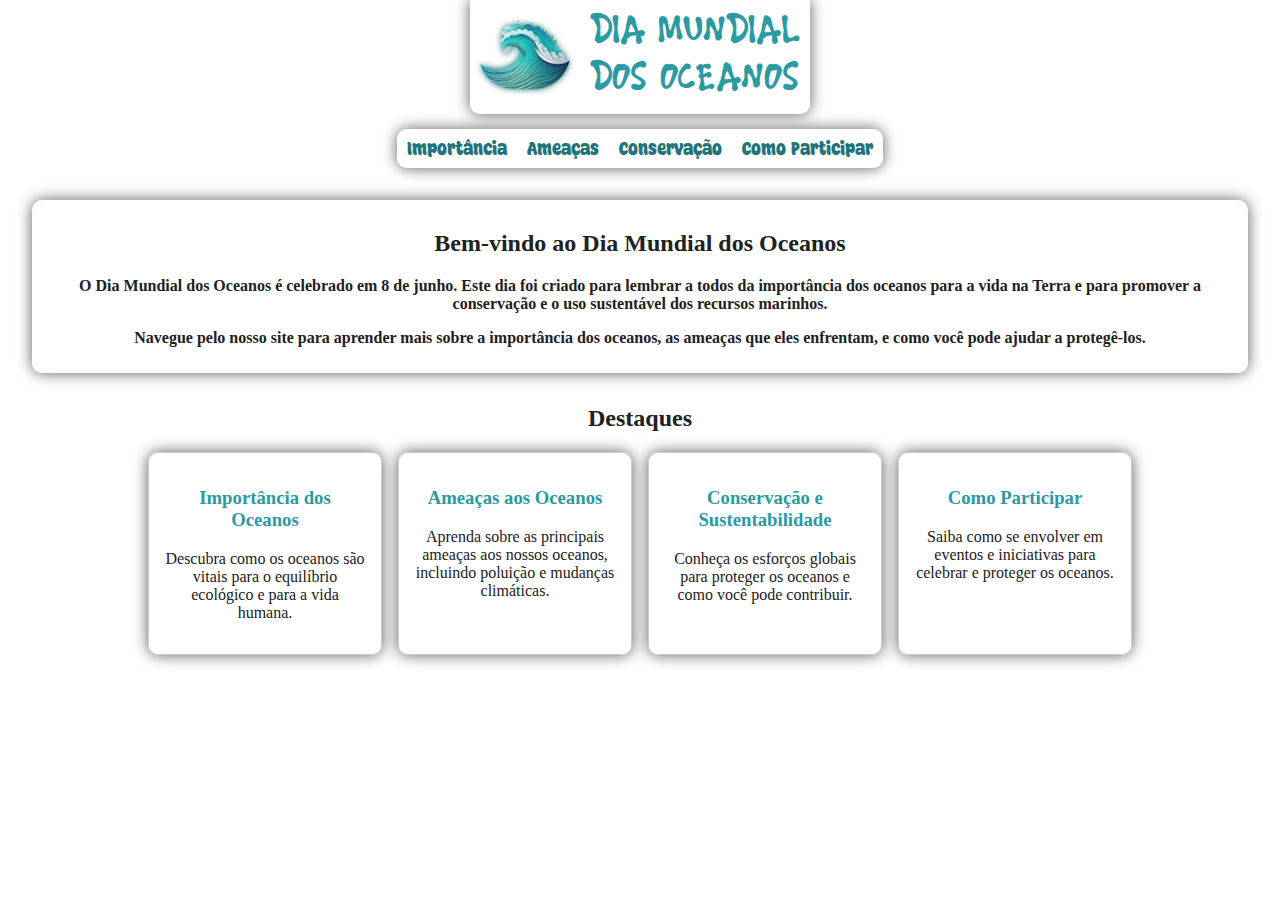
==== index.html @ 4f7d85d3 "Upload" ====
<!DOCTYPE html>
<html lang="pt-br">
<head>
    <meta charset="UTF-8">
    <meta name="viewport" content="width=device-width, initial-scale=1.0">
    <title>Ocean</title>
    <link rel="stylesheet" href="css/style.css">
</head>
<body>
    <header>
        <div class="boxfoda">
            <div id="logofoda"><a href="index.html"><img src="imagens/waveicon.png" alt=""></a></div>
            <div id="titulofoda">DIA MUNDIAL <br> DOS OCEANOS</div>
        </div>
        <nav>
            <a href="#">Importância</a>
            <a href="#">Ameaças</a>
            <a href="#">Conservação</a>
            <a href="#">Como Participar</a>
        </nav>
    </header>
    <main>
        <section id="intro">
            <h2>Bem-vindo ao Dia Mundial dos Oceanos</h2>
            <p>O Dia Mundial dos Oceanos é celebrado em 8 de junho. Este dia foi criado para lembrar a todos da importância dos oceanos para a vida na Terra e para promover a conservação e o uso sustentável dos recursos marinhos.</p>
            <p>Navegue pelo nosso site para aprender mais sobre a importância dos oceanos, as ameaças que eles enfrentam, e como você pode ajudar a protegê-los.</p>
        </section>
        
        <section id="destaques">
            <h2>Destaques</h2>
            <div class="cards">
                <div class="card">
                    <h3><a href="importancia.html">Importância dos Oceanos</a></h3>
                    <p>Descubra como os oceanos são vitais para o equilíbrio ecológico e para a vida humana.</p>
                </div>
                <div class="card">
                    <h3><a href="ameacas.html">Ameaças aos Oceanos</a></h3>
                    <p>Aprenda sobre as principais ameaças aos nossos oceanos, incluindo poluição e mudanças climáticas.</p>
                </div>
                <div class="card">
                    <h3><a href="conservacao.html">Conservação e Sustentabilidade</a></h3>
                    <p>Conheça os esforços globais para proteger os oceanos e como você pode contribuir.</p>
                </div>
                <div class="card">
                    <h3><a href="participar.html">Como Participar</a></h3>
                    <p>Saiba como se envolver em eventos e iniciativas para celebrar e proteger os oceanos.</p>
                </div>
            </div>
        </section>
    </main>
</body>
</html>
---- css/style.css ----
@font-face {
    font-family: AWAFONT;
    src: url(../fonts/6.ttf);
}

@font-face {
    font-family: AWANAV;
    src: url(../fonts/2.ttf);
}

body {
    background-image: url(../imagens/otraawa.png);
    background-repeat: no-repeat;
    background-position: center;
    background-attachment: fixed;
    background-size: cover;
    margin: 0px;
}

header {
    position: sticky;
    top: 0;
    display: flex;
    flex-direction: column;
    align-items: center;
    justify-content: center;
    z-index: 1000;
}

header nav {
    overflow: auto;
    gap: 20px;
    background-color: rgba(255, 255, 255, 0.568);
    box-shadow: 0px 0px 15px rgba(0, 0, 0, 0.637);
    margin-top: 15px;
    padding: 10px;
    border-radius: 10px;
    display: flex;
    align-items: center;
    align-content: center;
    justify-content: space-between;
}

header nav a {
    font-family: AWANAV;
    text-decoration: none;
    color: rgb(34, 116, 122);
    text-shadow: 0px 0px 3px white;
    transition: .5s ease;
}

header nav a:hover {
    transition: .5s ease;
    transform: scale(1.1);
}

.boxfoda {
    display: flex;
    flex-direction: row;
    align-items: center;
    align-content: center;
    justify-content: center;
    width: fit-content;
    background-color: rgba(255, 255, 255, 0.568);
    border-radius: 0px 0px 10px 10px;
    box-shadow: 0px 0px 15px rgba(0, 0, 0, 0.637);
}

#logofoda {
    padding: 0px 5px;
}

#logofoda img {
    width: 100px;
    transition: .5s ease;
    -webkit-filter: drop-shadow(0px 0px 10px rgb(255, 239, 239));
    filter: drop-shadow(0px 0px 3px rgb(5, 97, 97));
}

#logofoda img:hover {
    transition: .5s ease;
    transform: scale(1.1);
    -webkit-filter: drop-shadow(0px 0px 10px rgb(255, 255, 255));
    filter: drop-shadow(0px 0px 10px rgb(5, 97, 97));
}

#titulofoda {
    color: rgb(44, 154, 161);
    text-shadow: 0px 0px 3px rgb(255, 255, 255);
    padding: 10px;
    font-size: 2.5em;
    font-family: AWAFONT;
}

main {
    padding: 2rem;
    text-align: center;
}

#intro {
    padding: 10px;
    background-color: rgba(255, 255, 255, 0.568);
    border-radius: 10px;
    box-shadow: 0px 0px 15px rgba(0, 0, 0, 0.637);
    color: rgb(34, 33, 33);
    text-shadow: 0px 0px 3px rgb(255, 255, 255);
    margin-bottom: 2rem;
}

#intro p {
    font-weight: bold;
}

#destaques .cards {
    display: flex;
    flex-wrap: wrap;
    justify-content: center;
    gap: 1rem;
}

#destaques h2 {
    color: rgb(34, 33, 33);
    text-shadow: 0px 0px 3px rgb(255, 255, 255);
}

.card {
    background-color: rgba(255, 255, 255, 0.568);
    border-radius: 10px;
    box-shadow: 0px 0px 15px rgba(0, 0, 0, 0.637);
    border: 1px solid #ccc;
    padding: 1rem;
    width: 200px;
}

.card p {
    color: rgb(34, 33, 33);
    text-shadow: 0px 0px 3px rgb(255, 255, 255);
}

.cards h3 a {
    text-decoration: none;
    color: rgb(44, 154, 161);
    text-shadow: 0px 0px 3px rgb(255, 255, 255);
}

.cards h3 {
    transition: .5s ease;
}

.cards h3:hover {
    transition: .5s ease;
    transform: scale(1.1);
}

footer {
    background-color: #2a9df4;
    color: white;
    text-align: center;
    padding: 1rem;
    position: fixed;
    bottom: 0;
    width: 100%;
}
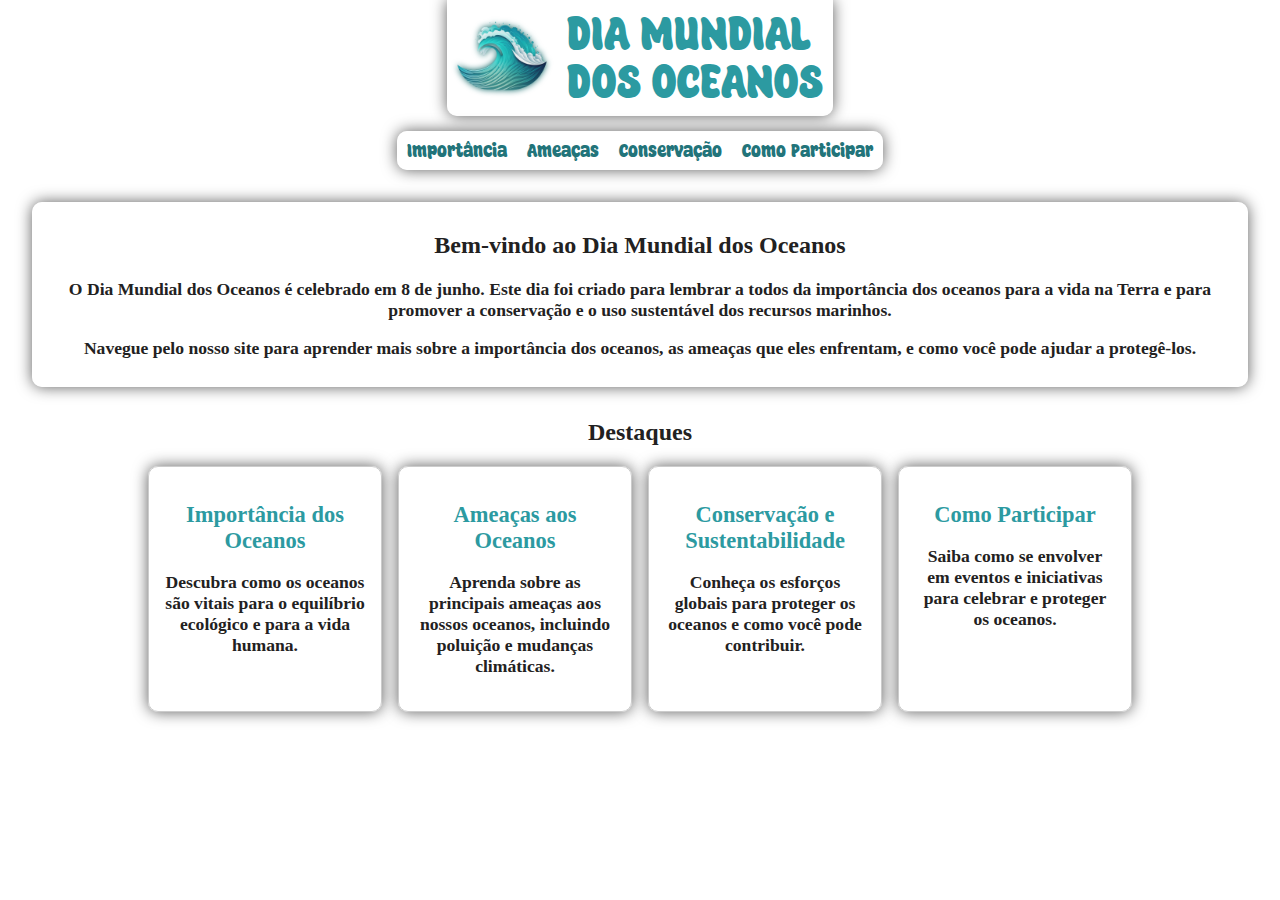
==== commit a5728eb5: "Update" ====
--- a/index.html
+++ b/index.html
@@ -5,6 +5,7 @@
     <meta name="viewport" content="width=device-width, initial-scale=1.0">
     <title>Ocean</title>
     <link rel="stylesheet" href="css/style.css">
+    <link rel="shortcut icon" href="imagens/waveico.ico" type="image/x-icon">
 </head>
 <body>
     <header>
@@ -13,10 +14,10 @@
             <div id="titulofoda">DIA MUNDIAL <br> DOS OCEANOS</div>
         </div>
         <nav>
-            <a href="#">Importância</a>
-            <a href="#">Ameaças</a>
-            <a href="#">Conservação</a>
-            <a href="#">Como Participar</a>
+            <a href="html/importancia.html">Importância</a>
+            <a href="html/ameacas.html">Ameaças</a>
+            <a href="html/conservacao.html">Conservação</a>
+            <a href="html/participar.html">Como Participar</a>
         </nav>
     </header>
     <main>
@@ -30,19 +31,19 @@
             <h2>Destaques</h2>
             <div class="cards">
                 <div class="card">
-                    <h3><a href="importancia.html">Importância dos Oceanos</a></h3>
+                    <h3><a href="html/importancia.html">Importância dos Oceanos</a></h3>
                     <p>Descubra como os oceanos são vitais para o equilíbrio ecológico e para a vida humana.</p>
                 </div>
                 <div class="card">
-                    <h3><a href="ameacas.html">Ameaças aos Oceanos</a></h3>
+                    <h3><a href="html/ameacas.html">Ameaças aos Oceanos</a></h3>
                     <p>Aprenda sobre as principais ameaças aos nossos oceanos, incluindo poluição e mudanças climáticas.</p>
                 </div>
                 <div class="card">
-                    <h3><a href="conservacao.html">Conservação e Sustentabilidade</a></h3>
+                    <h3><a href="html/conservacao.html">Conservação e Sustentabilidade</a></h3>
                     <p>Conheça os esforços globais para proteger os oceanos e como você pode contribuir.</p>
                 </div>
                 <div class="card">
-                    <h3><a href="participar.html">Como Participar</a></h3>
+                    <h3><a href="html/participar.html">Como Participar</a></h3>
                     <p>Saiba como se envolver em eventos e iniciativas para celebrar e proteger os oceanos.</p>
                 </div>
             </div>
--- a/css/style.css
+++ b/css/style.css
@@ -1,6 +1,6 @@
 @font-face {
     font-family: AWAFONT;
-    src: url(../fonts/6.ttf);
+    src: url(../fonts/2.ttf);
 }
 
 @font-face {
@@ -18,13 +18,10 @@
 }
 
 header {
-    position: sticky;
-    top: 0;
     display: flex;
     flex-direction: column;
     align-items: center;
     justify-content: center;
-    z-index: 1000;
 }
 
 header nav {
@@ -86,7 +83,7 @@
 
 #titulofoda {
     color: rgb(44, 154, 161);
-    text-shadow: 0px 0px 3px rgb(255, 255, 255);
+    text-shadow: 2px 2px 5px rgb(255, 255, 255);
     padding: 10px;
     font-size: 2.5em;
     font-family: AWAFONT;
@@ -109,6 +106,7 @@
 
 #intro p {
     font-weight: bold;
+    font-size: 1.1em;
 }
 
 #destaques .cards {
@@ -135,9 +133,12 @@
 .card p {
     color: rgb(34, 33, 33);
     text-shadow: 0px 0px 3px rgb(255, 255, 255);
+    font-size: 1.1em;
+    font-weight: bold;
 }
 
 .cards h3 a {
+    font-size: 1.2em;
     text-decoration: none;
     color: rgb(44, 154, 161);
     text-shadow: 0px 0px 3px rgb(255, 255, 255);
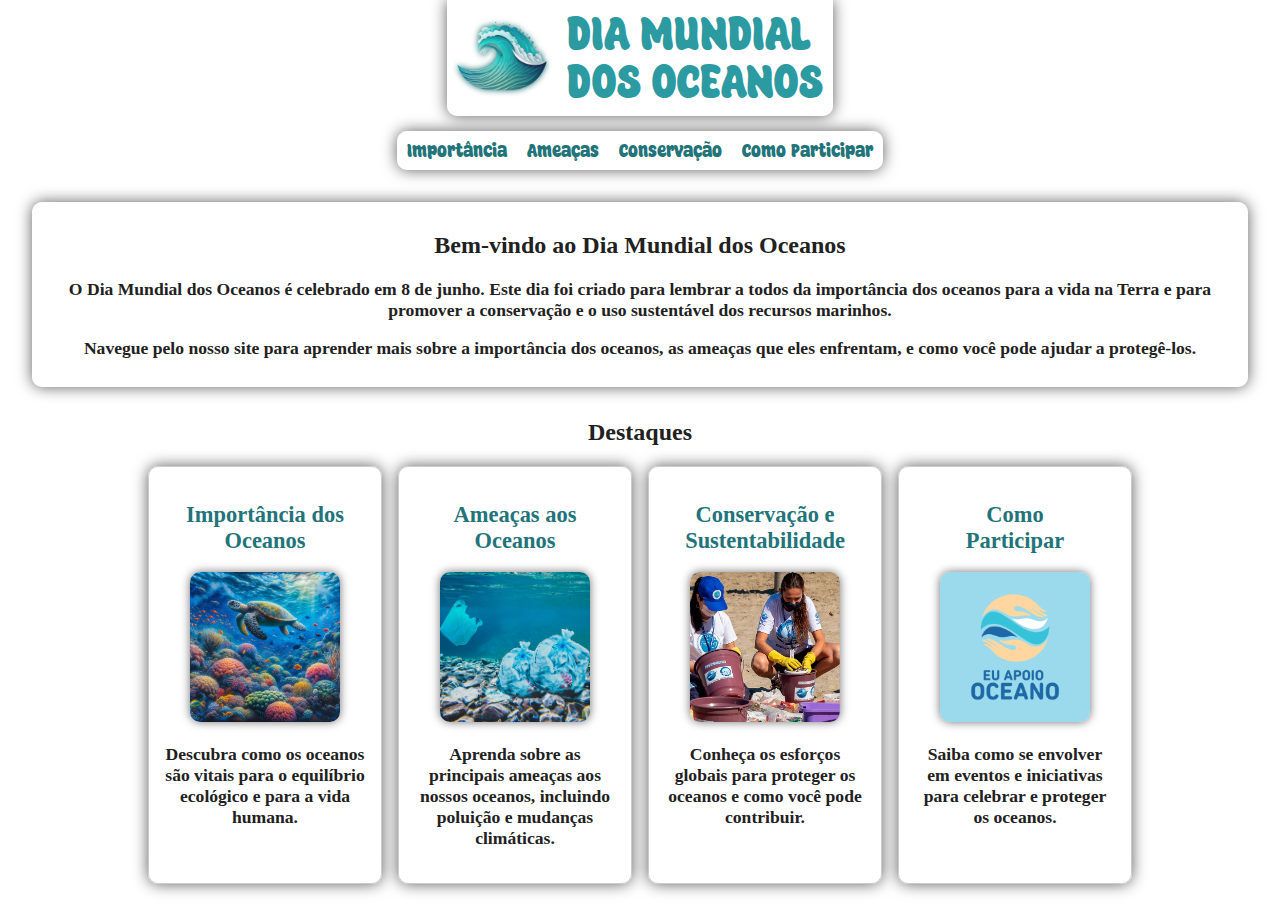
==== commit ab95d11b: "Update" ====
--- a/index.html
+++ b/index.html
@@ -32,18 +32,22 @@
             <div class="cards">
                 <div class="card">
                     <h3><a href="html/importancia.html">Importância dos Oceanos</a></h3>
+                    <img src="imagens/impo.jpeg" alt="">
                     <p>Descubra como os oceanos são vitais para o equilíbrio ecológico e para a vida humana.</p>
                 </div>
                 <div class="card">
                     <h3><a href="html/ameacas.html">Ameaças aos Oceanos</a></h3>
+                    <img src="imagens/ameaca.jpg" alt="">
                     <p>Aprenda sobre as principais ameaças aos nossos oceanos, incluindo poluição e mudanças climáticas.</p>
                 </div>
                 <div class="card">
                     <h3><a href="html/conservacao.html">Conservação e Sustentabilidade</a></h3>
+                    <img src="imagens/conserv.png" alt="">
                     <p>Conheça os esforços globais para proteger os oceanos e como você pode contribuir.</p>
                 </div>
                 <div class="card">
-                    <h3><a href="html/participar.html">Como Participar</a></h3>
+                    <h3><a href="html/participar.html">Como <br> Participar</a></h3>
+                    <img src="imagens/apoio.png" alt="">
                     <p>Saiba como se envolver em eventos e iniciativas para celebrar e proteger os oceanos.</p>
                 </div>
             </div>
--- a/css/style.css
+++ b/css/style.css
@@ -130,6 +130,12 @@
     width: 200px;
 }
 
+.card img {
+    width: 150px;
+    border-radius: 10px;
+    box-shadow: 0px 0px 10px rgba(0, 0, 0, 0.555);
+}
+
 .card p {
     color: rgb(34, 33, 33);
     text-shadow: 0px 0px 3px rgb(255, 255, 255);
@@ -140,8 +146,8 @@
 .cards h3 a {
     font-size: 1.2em;
     text-decoration: none;
-    color: rgb(44, 154, 161);
-    text-shadow: 0px 0px 3px rgb(255, 255, 255);
+    color: rgb(34, 116, 122);
+    text-shadow: 0px 0px 3px white;
 }
 
 .cards h3 {
